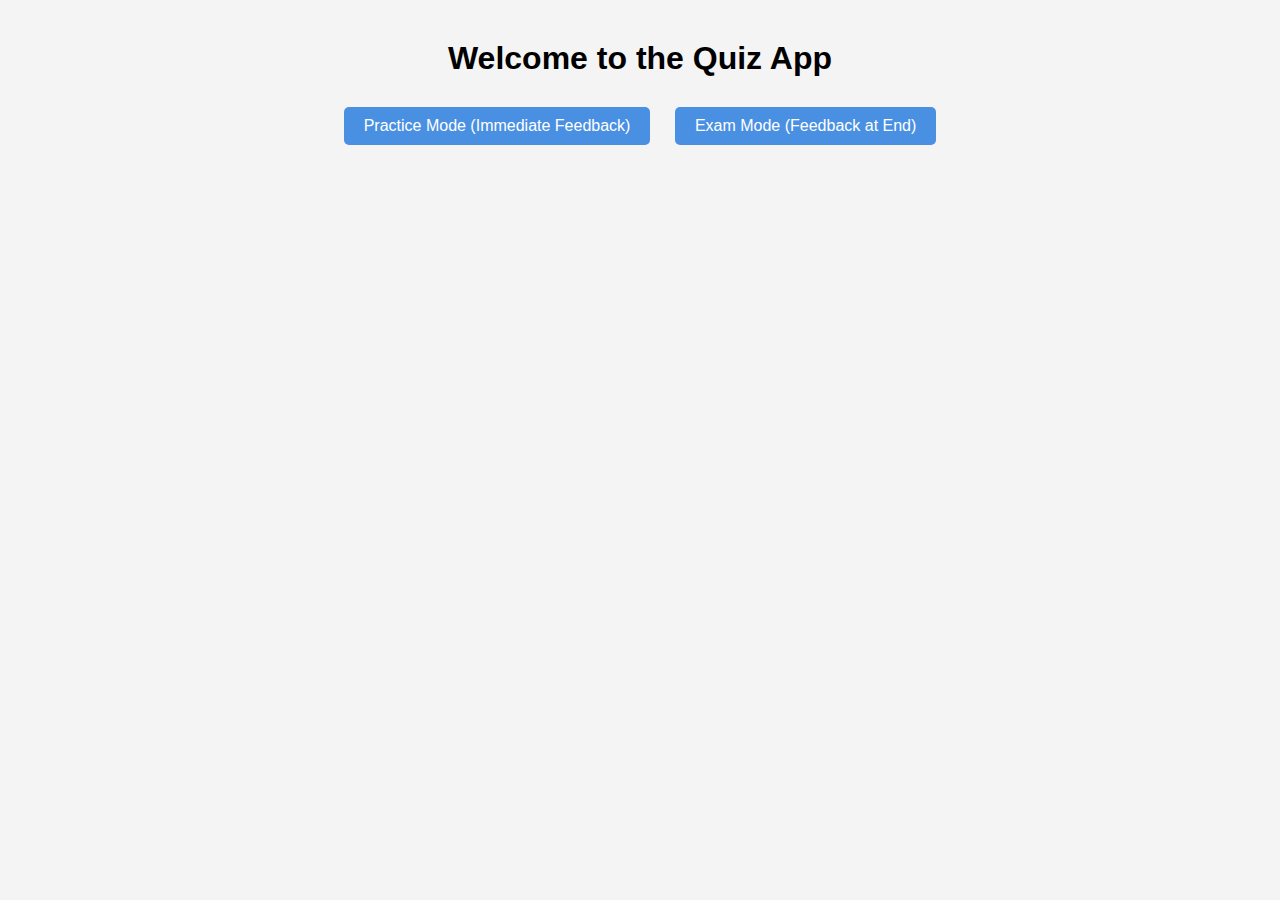
==== lab2/index.html @ 77e6ca43 "put one question at a time and added a little feedback" ====
<!DOCTYPE html>
<html lang="en">
<head>
  <meta charset="UTF-8" />
  <meta name="viewport" content="width=device-width, initial-scale=1.0"/>
  <title>Quiz App Home</title>
  <link rel="stylesheet" href="style.css" />
</head>
<body>
  <div class="home-container">
    <h1>Welcome to the Quiz App</h1>
    <div class="mode-selection">
      <a href="quiz.html?mode=practice" class="mode-btn">Practice Mode (Immediate Feedback)</a>
      <a href="quiz.html?mode=exam" class="mode-btn">Exam Mode (Feedback at End)</a>
    </div>
  </div>
</body>
</html>
---- lab2/style.css ----
/* Global Reset & Base Styles */
* {
  margin: 0;
  padding: 0;
  box-sizing: border-box;
}
body {
  font-family: Arial, sans-serif;
  background: #f4f4f4;
}

/* Home Page */
.home-container {
  text-align: center;
  padding: 40px 20px;
}
.mode-selection {
  margin-top: 20px;
}
.mode-btn {
  display: inline-block;
  margin: 10px;
  padding: 10px 20px;
  background: #4a90e2;
  color: #fff;
  text-decoration: none;
  border-radius: 5px;
}
.mode-btn:hover {
  background: #357ab8;
}

/* Sticky Top Bar: full width, question info on left, timer on right */
#sticky-bar {
  position: sticky;
  top: 0;
  background: #fff;
  width: 100%;
  padding: 10px 20px;
  display: flex;
  justify-content: space-between; 
  align-items: center;
  border-bottom: 1px solid #ddd;
  z-index: 100;
}
#question-info {
  font-size: 1em;
  font-weight: bold;
}
#timer-box {
  padding: 5px 10px;
  border-radius: 4px;
  background: #4caf50; /* starts green */
  color: #fff;
}

/* Thin Progress Bar: full width */
#progress-bar {
  width: 100%;
  height: 4px;
  background: #2196f3;
  border-radius: 2px;
  margin-bottom: 20px;
}

/* Main Quiz Container: full width */
.quiz-container {
  display: flex;
  width: 100%;
  min-height: 400px; /* just to ensure some space */
  position: relative;
  padding: 0 20px;
  box-sizing: border-box;
}

/* Center: Single Question Card */
#quiz-cards {
  flex: 1;
  display: flex;
  justify-content: center;
  align-items: flex-start;
  padding: 20px 0;
}
.question-card {
  background: #fff;
  padding: 20px;
  width: 100%;
  max-width: 700px;
  border-radius: 8px;
  box-shadow: 0 0 8px rgba(0,0,0,0.1);
  text-align: center;
}
.question-card h3 {
  margin-bottom: 15px;
  font-size: 1.2em;
}
.options {
  display: flex;
  flex-direction: column;
  gap: 10px;
  align-items: stretch;
}
.option {
  padding: 10px 15px;
  background: #ececec;
  border: none;
  border-radius: 4px;
  cursor: pointer;
  text-align: left;
  font-size: 1em;
}
.option:hover {
  background: #dcdcdc;
}
.option.selected {
  background: #cce5ff;
}

/* Prev/Next Arrows at bottom of question card */
#nav-arrows {
  margin-top: 20px;
}
.nav-btn {
  padding: 8px 12px;
  font-size: 1em;
  cursor: pointer;
  margin: 0 5px;
}

/* Toggle Sidebar Button: absolutely positioned so always visible */
#toggle-sidebar {
  position: absolute;
  top: 20px;
  right: 20px;
  background: #4a90e2;
  color: #fff;
  border: none;
  border-radius: 3px;
  padding: 5px 8px;
  cursor: pointer;
  font-size: 0.9em;
  z-index: 200;
}

/* Right Sidebar: Collapsible */
#right-sidebar {
  width: 220px;
  background: #fff;
  padding: 10px;
  border-radius: 8px;
  box-shadow: 0 0 8px rgba(0,0,0,0.1);
  text-align: right;
  height: fit-content;
  transition: all 0.3s ease;
  margin-top: 20px;
}
#right-sidebar.collapsed {
  width: 0;
  padding: 0;
  overflow: hidden;
}
#question-nav h4 {
  margin-bottom: 8px;
  font-size: 1em;
  text-align: right;
}
#qnum-container {
  display: flex;
  flex-wrap: wrap;
  gap: 5px;
  justify-content: flex-end;
}
.qnum-btn {
  padding: 5px 8px;
  background: #ececec;
  border: none;
  border-radius: 4px;
  cursor: pointer;
  font-size: 0.9em;
}
.qnum-btn:hover {
  background: #dcdcdc;
}
/* When a question is answered, we change color to indicate completion */
.qnum-btn.answered {
  background: #cce5ff; /* or another color */
}

/* Statistics */
#stats {
  margin-top: 20px;
  font-size: 0.9em;
  text-align: right;
}

/* Submit Button at bottom */
#submit-container {
  text-align: center;
  margin: 20px 0;
}
#submit-btn {
  padding: 10px 20px;
  background: #4caf50;
  color: #fff;
  border: none;
  border-radius: 5px;
  cursor: pointer;
}

/* Results Container */
#results-container {
  width: 80%;
  margin: 20px auto;
  background: #fff;
  border-radius: 8px;
  box-shadow: 0 0 8px rgba(0,0,0,0.1);
  text-align: center;
  padding: 20px;
}
.hidden {
  display: none;
}
#results-qnum-container {
  margin-top: 20px;
  display: flex;
  flex-wrap: wrap;
  gap: 10px;
  justify-content: center;
}
.results-qnum-btn {
  padding: 8px 12px;
  background: #ececec;
  border: none;
  border-radius: 4px;
  cursor: pointer;
}
.results-qnum-btn:hover {
  background: #dcdcdc;
}
.try-again-btn {
  display: inline-block;
  margin-top: 20px;
  padding: 10px 20px;
  background: #4a90e2;
  color: #fff;
  text-decoration: none;
  border-radius: 5px;
}
.try-again-btn:hover {
  background: #357ab8;
}
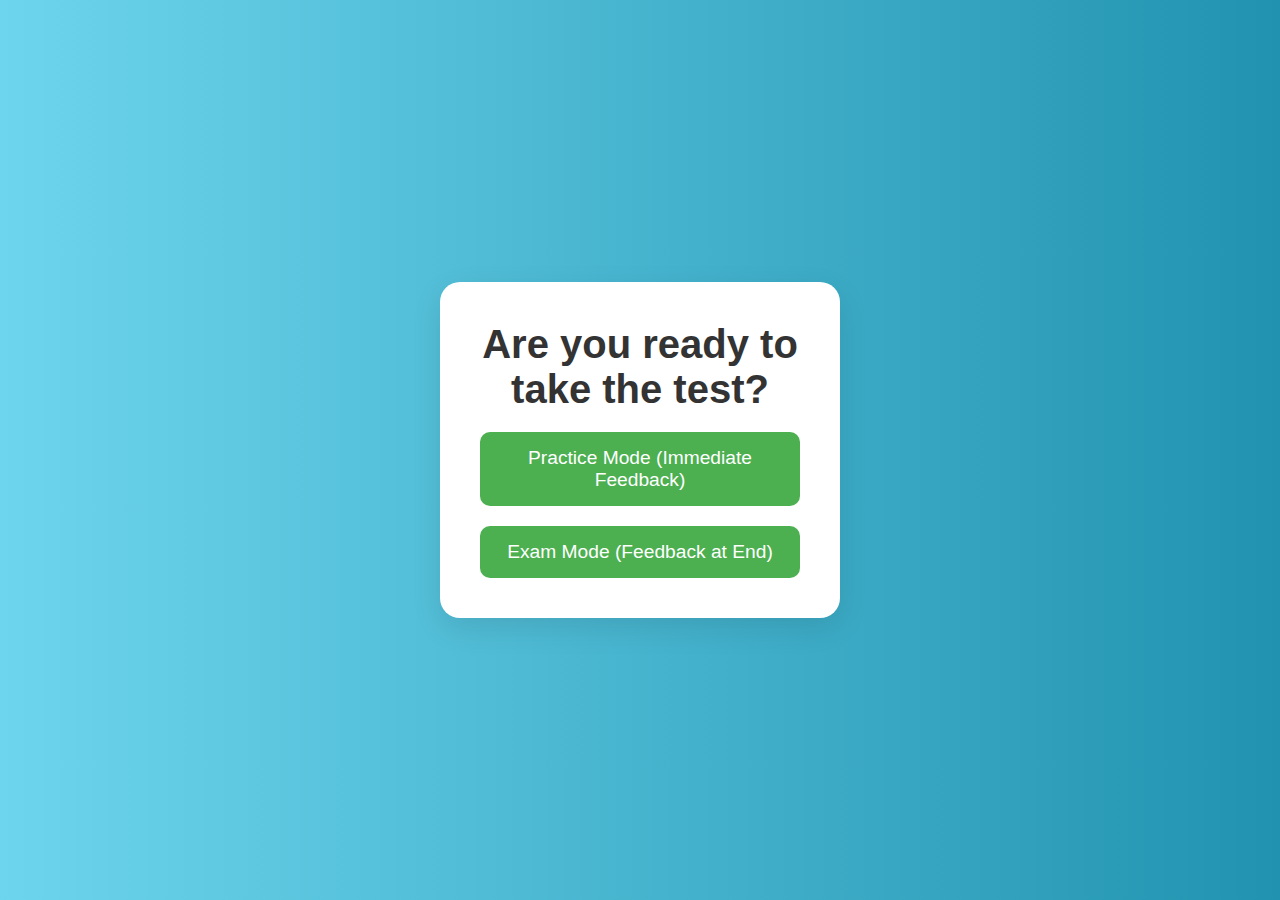
==== commit cde3a574: "Fixed the side bar + separated the homepage design into index-style.css" ====
--- a/lab2/index.html
+++ b/lab2/index.html
@@ -4,11 +4,11 @@
   <meta charset="UTF-8" />
   <meta name="viewport" content="width=device-width, initial-scale=1.0"/>
   <title>Quiz App Home</title>
-  <link rel="stylesheet" href="style.css" />
+  <link rel="stylesheet" href="index-style.css" />
 </head>
 <body>
   <div class="home-container">
-    <h1>Welcome to the Quiz App</h1>
+    <h1>Are you ready to take the test?</h1>
     <div class="mode-selection">
       <a href="quiz.html?mode=practice" class="mode-btn">Practice Mode (Immediate Feedback)</a>
       <a href="quiz.html?mode=exam" class="mode-btn">Exam Mode (Feedback at End)</a>
--- a/lab2/index-style.css
+++ b/lab2/index-style.css
@@ -0,0 +1,58 @@
+/* General Reset */
+* {
+    margin: 0;
+    padding: 0;
+    box-sizing: border-box;
+  }
+  
+  body {
+    font-family: Arial, sans-serif;
+    background: linear-gradient(to right, #6dd5ed, #2193b0);
+    display: flex;
+    justify-content: center;
+    align-items: center;
+    min-height: 100vh;
+    margin: 0;
+  }
+  
+  .home-container {
+    background: #ffffff;
+    padding: 40px;
+    border-radius: 20px;
+    box-shadow: 0 10px 30px rgba(0, 0, 0, 0.1);
+    text-align: center;
+    max-width: 400px;
+    width: 100%;
+  }
+  
+  h1 {
+    font-size: 2.5rem;
+    color: #333333;
+    margin-bottom: 20px;
+  }
+  
+  .mode-selection {
+    display: flex;
+    flex-direction: column;
+    gap: 20px;
+  }
+  
+  .mode-btn {
+    text-decoration: none;
+    background: #4CAF50;
+    color: #ffffff;
+    padding: 15px;
+    font-size: 1.2rem;
+    border-radius: 10px;
+    transition: background 0.3s ease, transform 0.2s ease;
+  }
+  
+  .mode-btn:hover {
+    background: #45a049;
+    transform: scale(1.05);
+  }
+  
+  .mode-btn:active {
+    transform: scale(0.98);
+  }
+  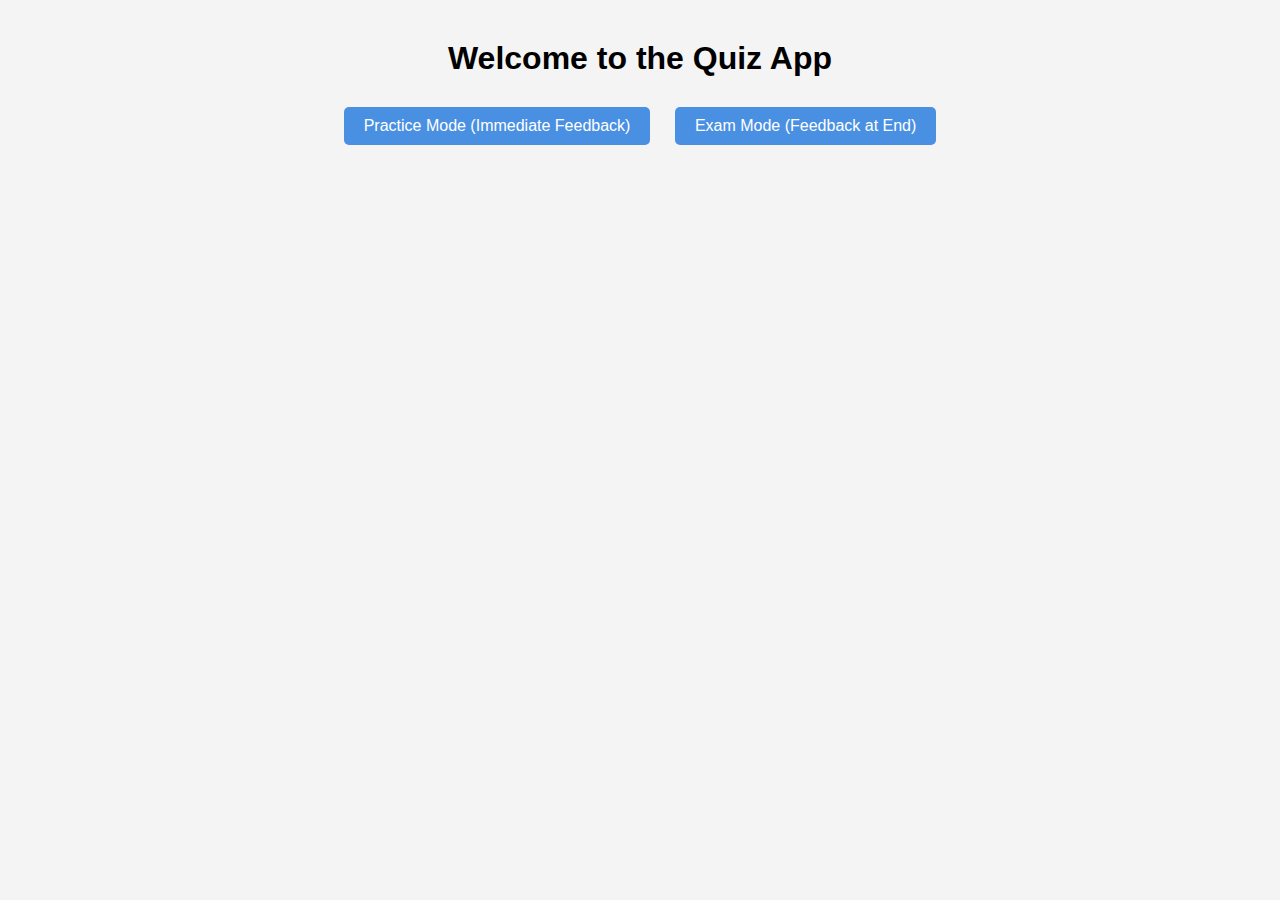
==== commit f47ddf64: "Revert "Merge commit 'feb974ab2421f1bdbceeaa099322504bd854cd71' into avaneetest"" ====
--- a/lab2/index.html
+++ b/lab2/index.html
@@ -4,11 +4,11 @@
   <meta charset="UTF-8" />
   <meta name="viewport" content="width=device-width, initial-scale=1.0"/>
   <title>Quiz App Home</title>
-  <link rel="stylesheet" href="index-style.css" />
+  <link rel="stylesheet" href="style.css" />
 </head>
 <body>
   <div class="home-container">
-    <h1>Are you ready to take the test?</h1>
+    <h1>Welcome to the Quiz App</h1>
     <div class="mode-selection">
       <a href="quiz.html?mode=practice" class="mode-btn">Practice Mode (Immediate Feedback)</a>
       <a href="quiz.html?mode=exam" class="mode-btn">Exam Mode (Feedback at End)</a>
--- a/lab2/style.css
+++ b/lab2/style.css
@@ -0,0 +1,251 @@
+/* Global Reset & Base Styles */
+* {
+  margin: 0;
+  padding: 0;
+  box-sizing: border-box;
+}
+body {
+  font-family: Arial, sans-serif;
+  background: #f4f4f4;
+}
+
+/* Home Page */
+.home-container {
+  text-align: center;
+  padding: 40px 20px;
+}
+.mode-selection {
+  margin-top: 20px;
+}
+.mode-btn {
+  display: inline-block;
+  margin: 10px;
+  padding: 10px 20px;
+  background: #4a90e2;
+  color: #fff;
+  text-decoration: none;
+  border-radius: 5px;
+}
+.mode-btn:hover {
+  background: #357ab8;
+}
+
+/* Sticky Top Bar: full width, question info on left, timer on right */
+#sticky-bar {
+  position: sticky;
+  top: 0;
+  background: #fff;
+  width: 100%;
+  padding: 10px 20px;
+  display: flex;
+  justify-content: space-between; 
+  align-items: center;
+  border-bottom: 1px solid #ddd;
+  z-index: 100;
+}
+#question-info {
+  font-size: 1em;
+  font-weight: bold;
+}
+#timer-box {
+  padding: 5px 10px;
+  border-radius: 4px;
+  background: #4caf50; /* starts green */
+  color: #fff;
+}
+
+/* Thin Progress Bar: full width */
+#progress-bar {
+  width: 100%;
+  height: 4px;
+  background: #2196f3;
+  border-radius: 2px;
+  margin-bottom: 20px;
+}
+
+/* Main Quiz Container: full width */
+.quiz-container {
+  display: flex;
+  width: 100%;
+  min-height: 400px; /* just to ensure some space */
+  position: relative;
+  padding: 0 20px;
+  box-sizing: border-box;
+}
+
+/* Center: Single Question Card */
+#quiz-cards {
+  flex: 1;
+  display: flex;
+  justify-content: center;
+  align-items: flex-start;
+  padding: 20px 0;
+}
+.question-card {
+  background: #fff;
+  padding: 20px;
+  width: 100%;
+  max-width: 700px;
+  border-radius: 8px;
+  box-shadow: 0 0 8px rgba(0,0,0,0.1);
+  text-align: center;
+}
+.question-card h3 {
+  margin-bottom: 15px;
+  font-size: 1.2em;
+}
+.options {
+  display: flex;
+  flex-direction: column;
+  gap: 10px;
+  align-items: stretch;
+}
+.option {
+  padding: 10px 15px;
+  background: #ececec;
+  border: none;
+  border-radius: 4px;
+  cursor: pointer;
+  text-align: left;
+  font-size: 1em;
+}
+.option:hover {
+  background: #dcdcdc;
+}
+.option.selected {
+  background: #cce5ff;
+}
+
+/* Prev/Next Arrows at bottom of question card */
+#nav-arrows {
+  margin-top: 20px;
+}
+.nav-btn {
+  padding: 8px 12px;
+  font-size: 1em;
+  cursor: pointer;
+  margin: 0 5px;
+}
+
+/* Toggle Sidebar Button: absolutely positioned so always visible */
+#toggle-sidebar {
+  position: absolute;
+  top: 20px;
+  right: 20px;
+  background: #4a90e2;
+  color: #fff;
+  border: none;
+  border-radius: 3px;
+  padding: 5px 8px;
+  cursor: pointer;
+  font-size: 0.9em;
+  z-index: 200;
+}
+
+/* Right Sidebar: Collapsible */
+#right-sidebar {
+  width: 220px;
+  background: #fff;
+  padding: 10px;
+  border-radius: 8px;
+  box-shadow: 0 0 8px rgba(0,0,0,0.1);
+  text-align: right;
+  height: fit-content;
+  transition: all 0.3s ease;
+  margin-top: 20px;
+}
+#right-sidebar.collapsed {
+  width: 0;
+  padding: 0;
+  overflow: hidden;
+}
+#question-nav h4 {
+  margin-bottom: 8px;
+  font-size: 1em;
+  text-align: right;
+}
+#qnum-container {
+  display: flex;
+  flex-wrap: wrap;
+  gap: 5px;
+  justify-content: flex-end;
+}
+.qnum-btn {
+  padding: 5px 8px;
+  background: #ececec;
+  border: none;
+  border-radius: 4px;
+  cursor: pointer;
+  font-size: 0.9em;
+}
+.qnum-btn:hover {
+  background: #dcdcdc;
+}
+/* When a question is answered, we change color to indicate completion */
+.qnum-btn.answered {
+  background: #cce5ff; /* or another color */
+}
+
+/* Statistics */
+#stats {
+  margin-top: 20px;
+  font-size: 0.9em;
+  text-align: right;
+}
+
+/* Submit Button at bottom */
+#submit-container {
+  text-align: center;
+  margin: 20px 0;
+}
+#submit-btn {
+  padding: 10px 20px;
+  background: #4caf50;
+  color: #fff;
+  border: none;
+  border-radius: 5px;
+  cursor: pointer;
+}
+
+/* Results Container */
+#results-container {
+  width: 80%;
+  margin: 20px auto;
+  background: #fff;
+  border-radius: 8px;
+  box-shadow: 0 0 8px rgba(0,0,0,0.1);
+  text-align: center;
+  padding: 20px;
+}
+.hidden {
+  display: none;
+}
+#results-qnum-container {
+  margin-top: 20px;
+  display: flex;
+  flex-wrap: wrap;
+  gap: 10px;
+  justify-content: center;
+}
+.results-qnum-btn {
+  padding: 8px 12px;
+  background: #ececec;
+  border: none;
+  border-radius: 4px;
+  cursor: pointer;
+}
+.results-qnum-btn:hover {
+  background: #dcdcdc;
+}
+.try-again-btn {
+  display: inline-block;
+  margin-top: 20px;
+  padding: 10px 20px;
+  background: #4a90e2;
+  color: #fff;
+  text-decoration: none;
+  border-radius: 5px;
+}
+.try-again-btn:hover {
+  background: #357ab8;
+}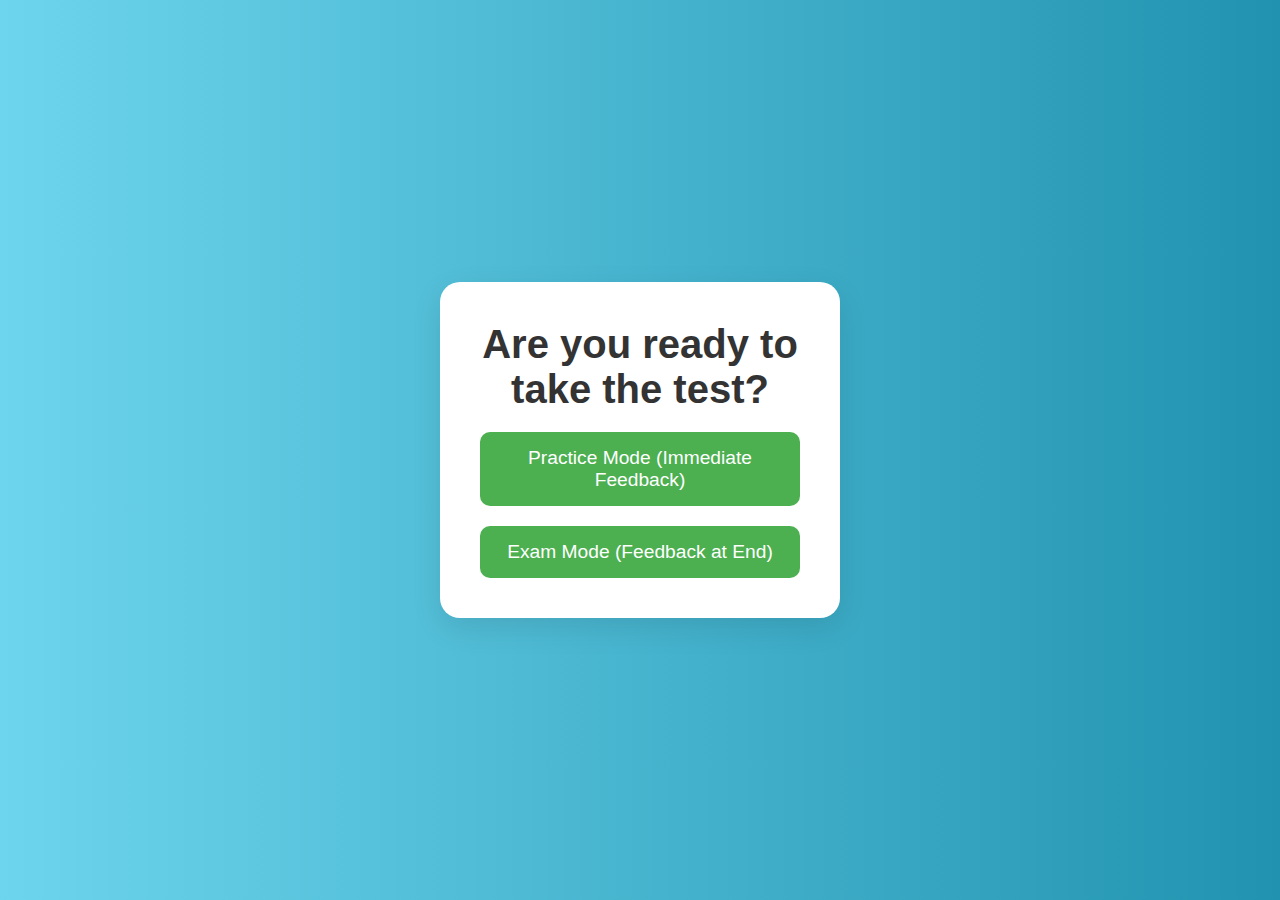
==== commit 11f10330: "merged to main" ====
--- a/lab2/index.html
+++ b/lab2/index.html
@@ -4,11 +4,11 @@
   <meta charset="UTF-8" />
   <meta name="viewport" content="width=device-width, initial-scale=1.0"/>
   <title>Quiz App Home</title>
-  <link rel="stylesheet" href="style.css" />
+  <link rel="stylesheet" href="index-style.css" />
 </head>
 <body>
   <div class="home-container">
-    <h1>Welcome to the Quiz App</h1>
+    <h1>Are you ready to take the test?</h1>
     <div class="mode-selection">
       <a href="quiz.html?mode=practice" class="mode-btn">Practice Mode (Immediate Feedback)</a>
       <a href="quiz.html?mode=exam" class="mode-btn">Exam Mode (Feedback at End)</a>
--- a/lab2/index-style.css
+++ b/lab2/index-style.css
@@ -0,0 +1,57 @@
+/* General Reset */
+* {
+  margin: 0;
+  padding: 0;
+  box-sizing: border-box;
+}
+
+body {
+  font-family: Arial, sans-serif;
+  background: linear-gradient(to right, #6dd5ed, #2193b0);
+  display: flex;
+  justify-content: center;
+  align-items: center;
+  min-height: 100vh;
+  margin: 0;
+}
+
+.home-container {
+  background: #ffffff;
+  padding: 40px;
+  border-radius: 20px;
+  box-shadow: 0 10px 30px rgba(0, 0, 0, 0.1);
+  text-align: center;
+  max-width: 400px;
+  width: 100%;
+}
+
+h1 {
+  font-size: 2.5rem;
+  color: #333333;
+  margin-bottom: 20px;
+}
+
+.mode-selection {
+  display: flex;
+  flex-direction: column;
+  gap: 20px;
+}
+
+.mode-btn {
+  text-decoration: none;
+  background: #4CAF50;
+  color: #ffffff;
+  padding: 15px;
+  font-size: 1.2rem;
+  border-radius: 10px;
+  transition: background 0.3s ease, transform 0.2s ease;
+}
+
+.mode-btn:hover {
+  background: #45a049;
+  transform: scale(1.05);
+}
+
+.mode-btn:active {
+  transform: scale(0.98);
+}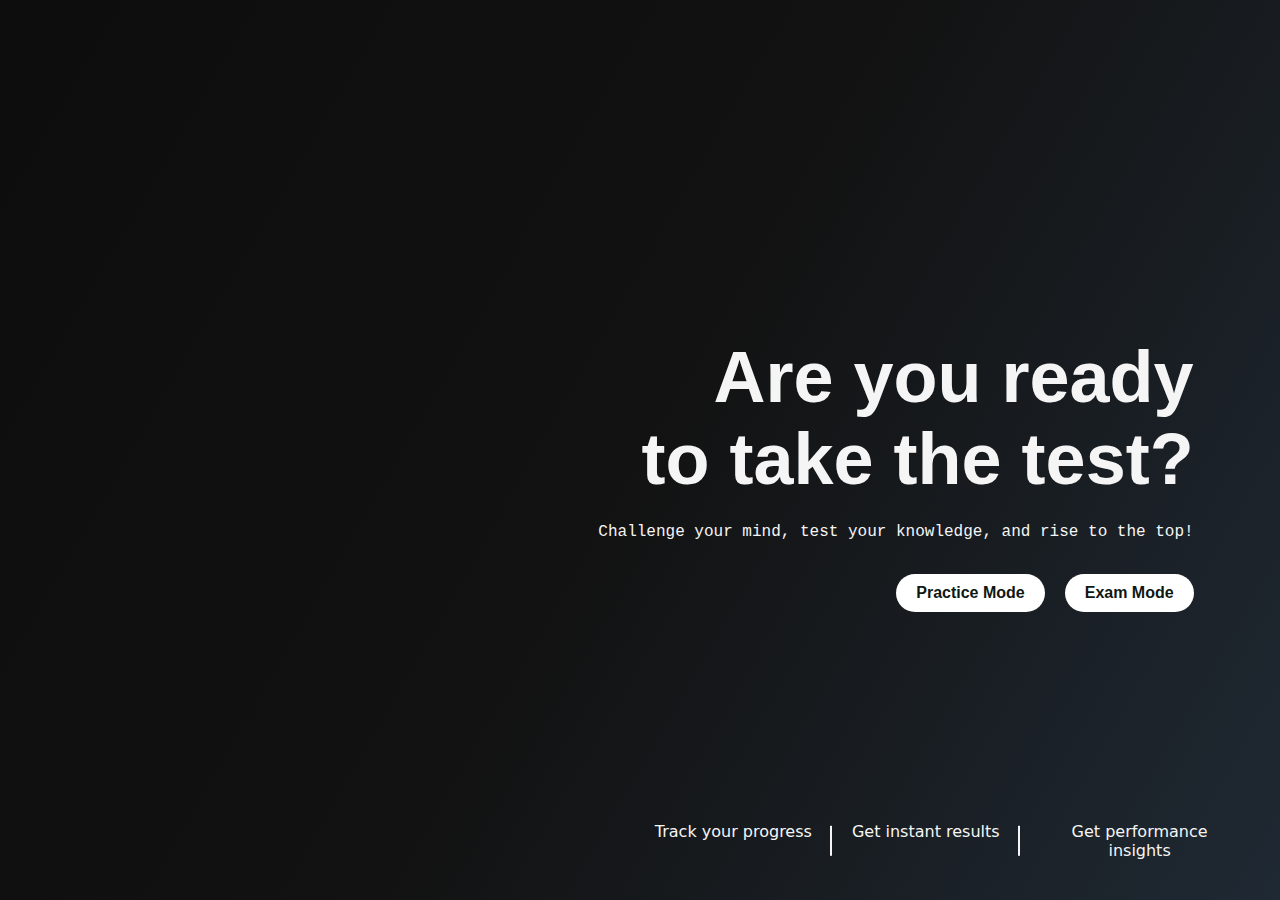
==== commit 9d0420ef: "Changed the front page design" ====
--- a/lab2/index.html
+++ b/lab2/index.html
@@ -4,15 +4,24 @@
   <meta charset="UTF-8" />
   <meta name="viewport" content="width=device-width, initial-scale=1.0"/>
   <title>Quiz App Home</title>
-  <link rel="stylesheet" href="index-style.css" />
+  <link rel="stylesheet" href="index-style.css">
 </head>
 <body>
+  
+
   <div class="home-container">
-    <h1>Are you ready to take the test?</h1>
+    <h1>Are you ready<br>to take the test?</h1>
+    <p>Challenge your mind, test your knowledge, and rise to the top!</p>
     <div class="mode-selection">
-      <a href="quiz.html?mode=practice" class="mode-btn">Practice Mode (Immediate Feedback)</a>
-      <a href="quiz.html?mode=exam" class="mode-btn">Exam Mode (Feedback at End)</a>
+      <a href="quiz.html?mode=practice" class="mode-btn">Practice Mode</a>
+      <a href="quiz.html?mode=exam" class="mode-btn">Exam Mode</a>
     </div>
   </div>
+
+  <div class="info-section">
+    <div class="info">Track your progress</div>
+    <div class="info">Get instant results</div>
+    <div class="info">Get performance insights</div>
+  </div>
 </body>
-</html>+</html>
--- a/lab2/index-style.css
+++ b/lab2/index-style.css
@@ -1,57 +1,83 @@
-/* General Reset */
-* {
+
+body {
   margin: 0;
   padding: 0;
-  box-sizing: border-box;
-}
-
-body {
-  font-family: Arial, sans-serif;
-  background: linear-gradient(to right, #6dd5ed, #2193b0);
+  background: linear-gradient(120deg, #0d0d0d, #121212, #1f2933);
+  color: #f5f5f5;
+  font-family: 'Roboto', sans-serif;
   display: flex;
+  flex-direction: column;
+  align-items: center;
   justify-content: center;
-  align-items: center;
-  min-height: 100vh;
-  margin: 0;
+  height: 100vh;
+  
 }
 
 .home-container {
-  background: #ffffff;
-  padding: 40px;
-  border-radius: 20px;
-  box-shadow: 0 10px 30px rgba(0, 0, 0, 0.1);
-  text-align: center;
-  max-width: 400px;
-  width: 100%;
+  text-align: right;
+  padding-left: 40%;
 }
 
 h1 {
-  font-size: 2.5rem;
-  color: #333333;
+  font-size: 4.5rem;
+  font-family: Verdana, Geneva, Tahoma, sans-serif;
   margin-bottom: 20px;
+}
+
+
+
+p {
+  font-size:1rem;
+  max-width: 600px;
+  margin: 0 auto 30px;
+  line-height: 1.5;
+  font-family: 'Courier New', Courier, monospace;
 }
 
 .mode-selection {
   display: flex;
-  flex-direction: column;
   gap: 20px;
+  justify-content: right;
 }
 
 .mode-btn {
+  background-color: #ffffff;
+  color: #0f1713;
+  padding: 10px 20px;
+  border-radius: 25px;
   text-decoration: none;
-  background: #4CAF50;
-  color: #ffffff;
-  padding: 15px;
-  font-size: 1.2rem;
-  border-radius: 10px;
-  transition: background 0.3s ease, transform 0.2s ease;
+  font-weight: bold;
+  transition: background-color 0.3s ease;
 }
 
 .mode-btn:hover {
-  background: #45a049;
   transform: scale(1.05);
+  background-color: #cccccc;
 }
 
-.mode-btn:active {
-  transform: scale(0.98);
+.info-section {
+  display: flex;
+  justify-content: right;
+  padding-left: 48%;
+  font-family: system-ui, -apple-system, BlinkMacSystemFont, 'Segoe UI', Roboto, Oxygen, Ubuntu, Cantarell, 'Open Sans', 'Helvetica Neue', sans-serif;
+  position: absolute;
+  bottom: 40px;
+}
+
+.info {
+  text-align: center;
+  max-width: 200px;
+  position: relative;
+  padding: 0 20px;
+}
+
+.info:not(:last-child)::after {
+  content: "";
+  position: absolute;
+  right: 0;
+  top: 50%;
+  transform: translateY(-50%);
+  width: 2px;
+  height: 80%;
+  background-color: #f5f5f5;
 }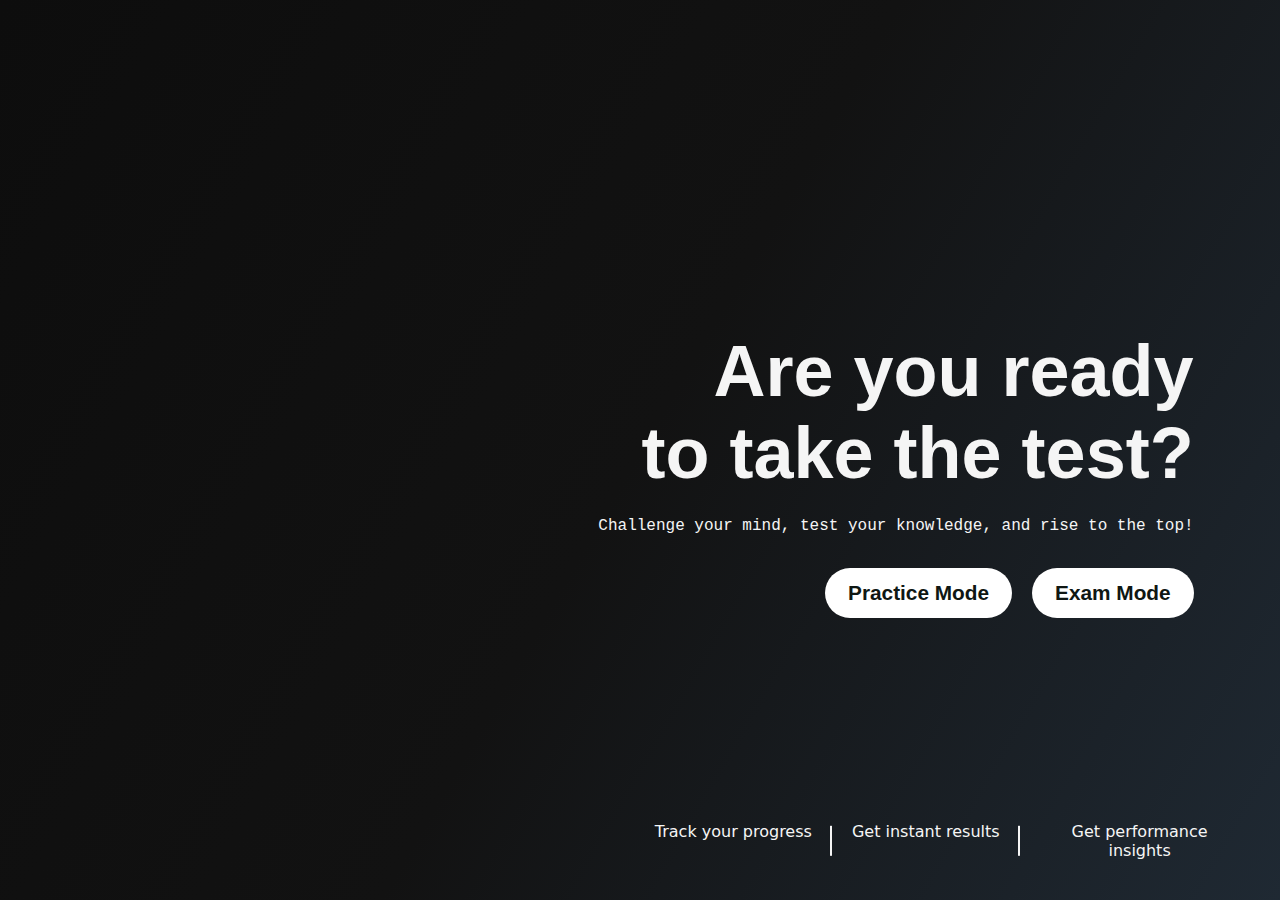
==== commit 7cb9808c: "more changes in the landing page" ====
--- a/lab2/index.html
+++ b/lab2/index.html
@@ -2,19 +2,24 @@
 <html lang="en">
 <head>
   <meta charset="UTF-8" />
-  <meta name="viewport" content="width=device-width, initial-scale=1.0"/>
+  <meta name="viewport" content="width=device-width, initial-scale=1.0" />
   <title>Quiz App Home</title>
-  <link rel="stylesheet" href="index-style.css">
+  <link rel="stylesheet" href="index-style.css" />
 </head>
 <body>
-  
-
   <div class="home-container">
     <h1>Are you ready<br>to take the test?</h1>
     <p>Challenge your mind, test your knowledge, and rise to the top!</p>
     <div class="mode-selection">
-      <a href="quiz.html?mode=practice" class="mode-btn">Practice Mode</a>
-      <a href="quiz.html?mode=exam" class="mode-btn">Exam Mode</a>
+      <a href="quiz.html?mode=practice" 
+         class="mode-btn" 
+         data-text="Practice Mode"
+         data-score="Immediate Score"></a>
+
+      <a href="quiz.html?mode=exam" 
+         class="mode-btn" 
+         data-text="Exam Mode"
+         data-score="Delayed Score"></a>
     </div>
   </div>
 
--- a/lab2/index-style.css
+++ b/lab2/index-style.css
@@ -1,4 +1,3 @@
-
 body {
   margin: 0;
   padding: 0;
@@ -10,7 +9,6 @@
   align-items: center;
   justify-content: center;
   height: 100vh;
-  
 }
 
 .home-container {
@@ -24,10 +22,8 @@
   margin-bottom: 20px;
 }
 
-
-
 p {
-  font-size:1rem;
+  font-size: 1rem;
   max-width: 600px;
   margin: 0 auto 30px;
   line-height: 1.5;
@@ -43,16 +39,40 @@
 .mode-btn {
   background-color: #ffffff;
   color: #0f1713;
-  padding: 10px 20px;
+  padding: 13px 23px;
   border-radius: 25px;
   text-decoration: none;
   font-weight: bold;
-  transition: background-color 0.3s ease;
+  font-size: 1.3rem;
+  transition: background-color 0.3s ease, transform 0.3s ease;
 }
 
 .mode-btn:hover {
   transform: scale(1.05);
-  background-color: #cccccc;
+  outline-color: #f5f5f5;
+  outline-width: 2px;
+  color:whitesmoke;
+  background-color: #8697a8;
+}
+
+.mode-btn:hover::before {
+  content: attr(data-score); /* Show score on hover */
+}
+
+.mode-btn::before {
+  content: attr(data-text); /* Default button text */
+  display: inline-block;
+  transition: opacity 0.5s ease, transform 0.5s ease;
+}
+
+.mode-btn:hover::before {
+  opacity: 1;
+  transform: translateY(0);
+}
+
+.mode-btn:not(:hover)::before {
+  opacity: 1;
+  transform: translateY(0);
 }
 
 .info-section {
@@ -80,4 +100,4 @@
   width: 2px;
   height: 80%;
   background-color: #f5f5f5;
-}+}
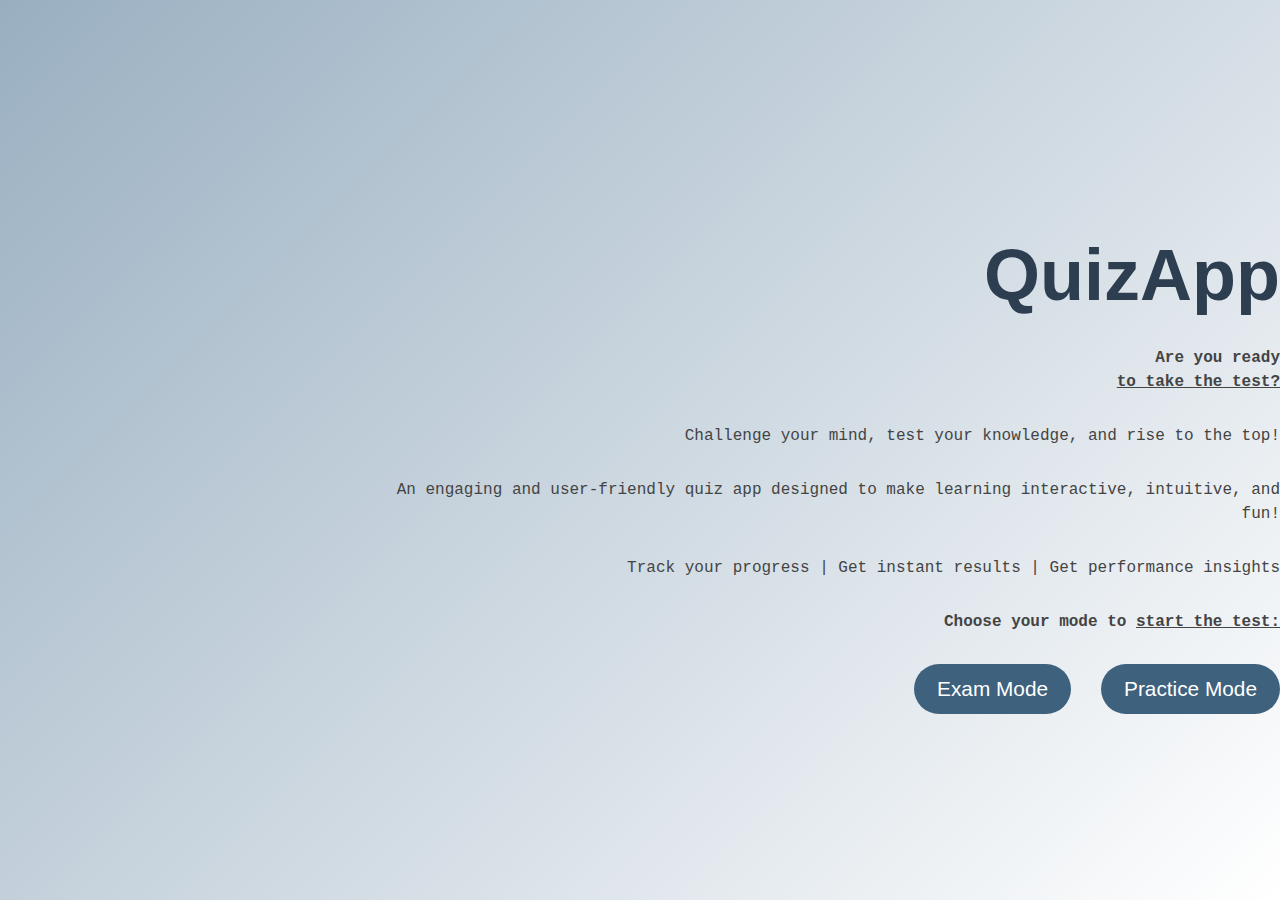
==== commit 8394e6b2: "change ui for designlaw" ====
--- a/lab2/index.html
+++ b/lab2/index.html
@@ -8,8 +8,12 @@
 </head>
 <body>
   <div class="home-container">
-    <h1>Are you ready<br>to take the test?</h1>
+    <h1>QuizApp</h1>
+    <p><b>Are you ready<br> <u>to take the test?</u></b></p>
     <p>Challenge your mind, test your knowledge, and rise to the top!</p>
+    <p>An engaging and user-friendly quiz app designed to make learning interactive, intuitive, and fun!</p>
+    <p>Track your progress |  Get instant results |  Get performance insights</p>
+    <p><b>Choose your mode to <u>start the test:</u></b></p>
     <div class="mode-selection">
       <a href="quiz.html?mode=practice" 
          class="mode-btn" 
@@ -22,11 +26,5 @@
          data-score="Delayed Score"></a>
     </div>
   </div>
-
-  <div class="info-section">
-    <div class="info">Track your progress</div>
-    <div class="info">Get instant results</div>
-    <div class="info">Get performance insights</div>
-  </div>
 </body>
 </html>
--- a/lab2/index-style.css
+++ b/lab2/index-style.css
@@ -1,8 +1,10 @@
+/* index-style.css */
+
 body {
   margin: 0;
   padding: 0;
-  background: linear-gradient(120deg, #0d0d0d, #121212, #1f2933);
-  color: #f5f5f5;
+  background: linear-gradient(135deg, #99afc1, #ffffff);
+  color: #333;
   font-family: 'Roboto', sans-serif;
   display: flex;
   flex-direction: column;
@@ -13,36 +15,37 @@
 
 .home-container {
   text-align: right;
-  padding-left: 40%;
+  padding-left: 30%;
 }
 
 h1 {
   font-size: 4.5rem;
   font-family: Verdana, Geneva, Tahoma, sans-serif;
-  margin-bottom: 20px;
+  margin-bottom: 30px;
+  color: #2C3E50;
 }
 
 p {
   font-size: 1rem;
-  max-width: 600px;
   margin: 0 auto 30px;
   line-height: 1.5;
   font-family: 'Courier New', Courier, monospace;
+  color: #444;
 }
 
 .mode-selection {
   display: flex;
-  gap: 20px;
-  justify-content: right;
+  flex-direction: row-reverse;
+  gap: 30px;
+  align-items: flex-end;
 }
 
 .mode-btn {
-  background-color: #ffffff;
-  color: #0f1713;
+  background-color: #3e617e;
+  color: white;
   padding: 13px 23px;
   border-radius: 25px;
   text-decoration: none;
-  font-weight: bold;
   font-size: 1.3rem;
   transition: background-color 0.3s ease, transform 0.3s ease;
 }
@@ -51,8 +54,8 @@
   transform: scale(1.05);
   outline-color: #f5f5f5;
   outline-width: 2px;
-  color:whitesmoke;
-  background-color: #8697a8;
+  color: whitesmoke;
+  background-color: #6d9bc0;
 }
 
 .mode-btn:hover::before {
@@ -89,6 +92,7 @@
   max-width: 200px;
   position: relative;
   padding: 0 20px;
+  color: #333;
 }
 
 .info:not(:last-child)::after {
@@ -99,5 +103,5 @@
   transform: translateY(-50%);
   width: 2px;
   height: 80%;
-  background-color: #f5f5f5;
+  background-color: #ccc;
 }
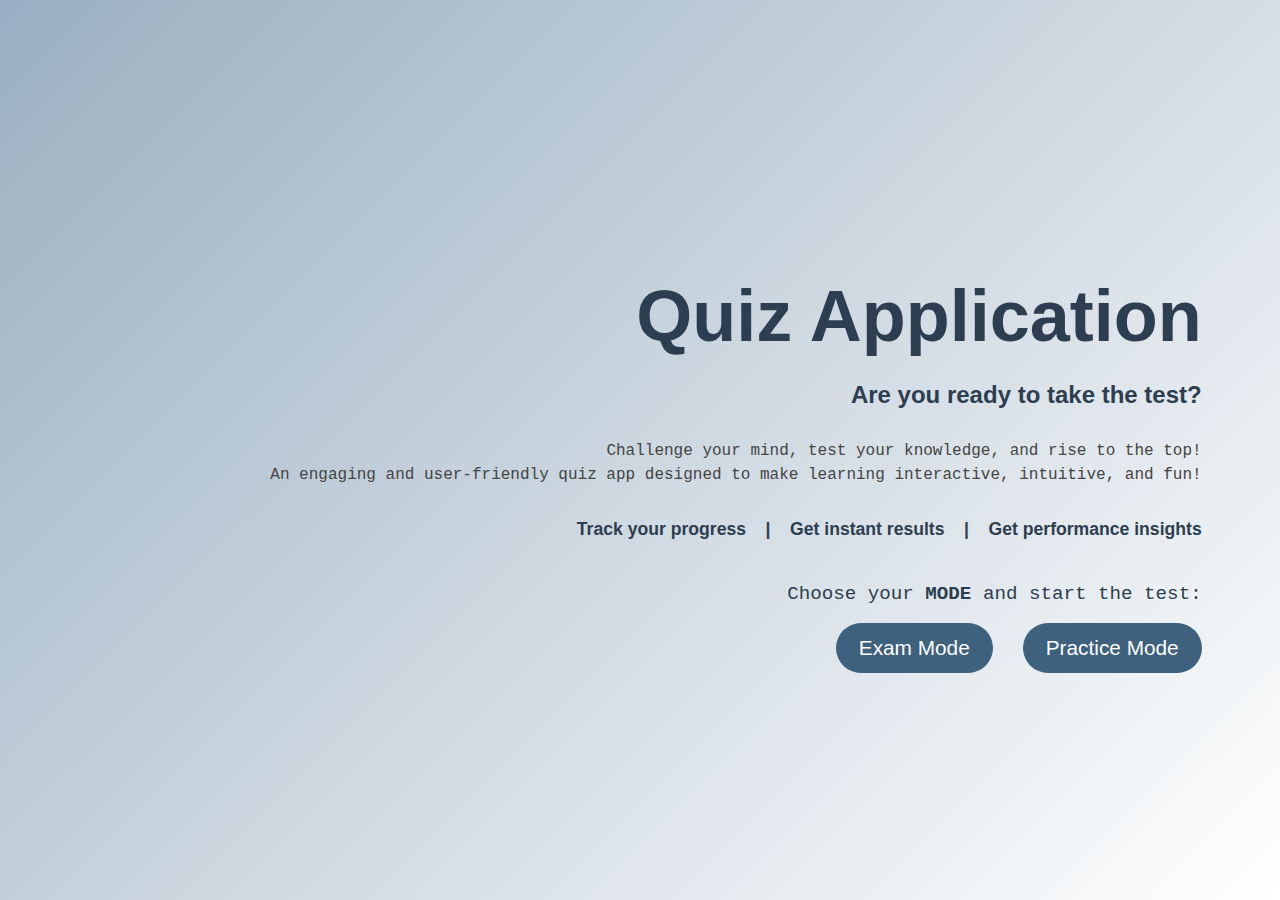
==== commit c1162acf: "made the home ui" ====
--- a/lab2/index.html
+++ b/lab2/index.html
@@ -8,12 +8,11 @@
 </head>
 <body>
   <div class="home-container">
-    <h1>QuizApp</h1>
-    <p><b>Are you ready<br> <u>to take the test?</u></b></p>
-    <p>Challenge your mind, test your knowledge, and rise to the top!</p>
-    <p>An engaging and user-friendly quiz app designed to make learning interactive, intuitive, and fun!</p>
-    <p>Track your progress |  Get instant results |  Get performance insights</p>
-    <p><b>Choose your mode to <u>start the test:</u></b></p>
+    <h1>Quiz Application</h1>
+    <h3>Are you ready to take the test?</h3>
+    <p>Challenge your mind, test your knowledge, and rise to the top! <br> An engaging and user-friendly quiz app designed to make learning interactive, intuitive, and fun!</p>
+    <h4>Track your progress    |    Get instant results    |    Get performance insights</h4><br>
+    <p class="mode-prompt">Choose your <b>MODE</b> and start the test:</p>
     <div class="mode-selection">
       <a href="quiz.html?mode=practice" 
          class="mode-btn" 
--- a/lab2/index-style.css
+++ b/lab2/index-style.css
@@ -15,13 +15,29 @@
 
 .home-container {
   text-align: right;
-  padding-left: 30%;
+  padding-left: 15%;
 }
 
 h1 {
   font-size: 4.5rem;
   font-family: Verdana, Geneva, Tahoma, sans-serif;
+  margin-bottom: 20px;
+  color: #2C3E50;
+}
+
+h3 {
+  font-size: 1.5rem;
+  font-family: Verdana, Geneva, Tahoma, sans-serif;
   margin-bottom: 30px;
+  color: #2C3E50;
+}
+
+.home-container h4 {
+  white-space: pre;
+  text-align: right;  
+  margin: 20px 0;
+  font-size: 1.1rem;
+  line-height: 1.4;
   color: #2C3E50;
 }
 
@@ -38,6 +54,13 @@
   flex-direction: row-reverse;
   gap: 30px;
   align-items: flex-end;
+}
+
+.mode-prompt {
+  margin-bottom: 15px;      /* Reduces the space between the text and the buttons */
+  text-align: right;       /* Centers the text (adjust if you prefer right-aligned) */
+  font-size: 1.2rem;        /* Slightly larger text for prominence */
+  color: #2C3E50;           /* Use a color that complements your headings */
 }
 
 .mode-btn {
